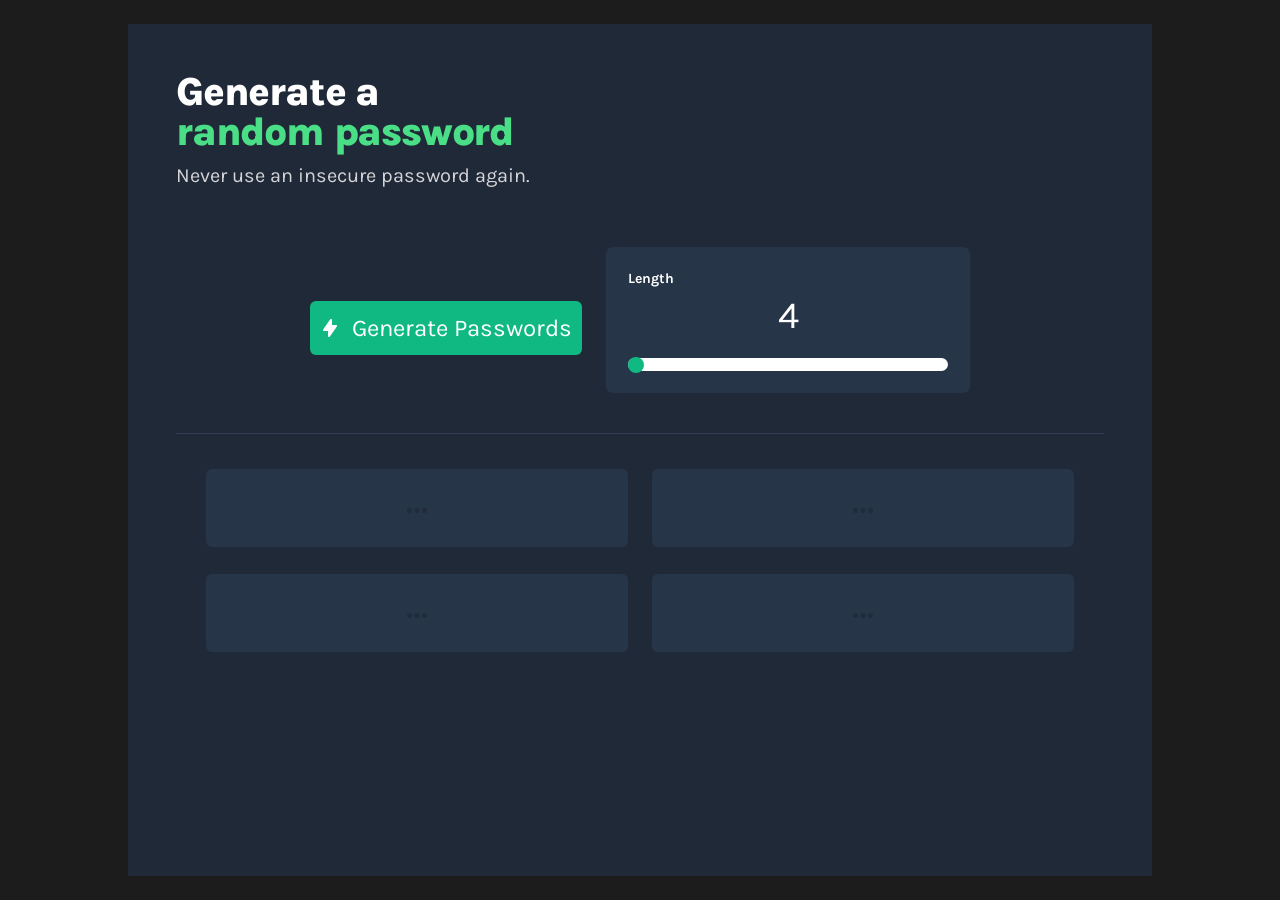
==== index.html @ f7d76714 "password generator built with HTML, CSS, and JS" ====
<!doctype html>
<html lang="en">
	<head>
		<meta charset="UTF-8" />
		<meta name="viewport" content="width=device-width, initial-scale=1.0" />
		<title>Password Generator</title>
		<link rel="preconnect" href="https://fonts.googleapis.com" />
		<link rel="preconnect" href="https://fonts.gstatic.com" crossorigin />
		<link
			href="https://fonts.googleapis.com/css2?family=Karla:ital,wght@0,200..800;1,200..800&display=swap"
			rel="stylesheet" />
		<link rel="stylesheet" href="source/css/index.css" />
	</head>
	<body>
		<div class="wrapper">
			<div class="title">
				<h1>Generate a <span class="title--block title--green">random password</span></h1>
				<h2>Never use an insecure password again.</h2>
			</div>

			<div class="generator flex">
				<div class="button" id="generatorButton">
					<!-- <img src="source/img/thunder.png" alt="passwords generator" /> -->
					<input class="button__text" id="generator" type="button" value="Generate Passwords" />
				</div>

				<div class="length flex">
					<h3 class="length__title">Length</h3>
					<output class="length__output" id="lengthOutput" for="length">4</output>
					<input
						class="length__input"
						id="length"
						type="range"
						min="4"
						max="10"
						value="4"
						step="1" />
				</div>
			</div>

			<hr />

			<div class="passwords">
				<output class="passwords__output relative flex" id="outputOne" for="generator">
					<span class="absolute output" id="passwordOne">
						<img
							class="passwords__dots"
							width="20"
							height="5"
							src="source/img/dots.png"
							alt="Password" />
					</span>
				</output>
				<output class="passwords__output relative flex" id="outputTwo" for="generator">
					<span class="absolute output" id="passwordTwo">
						<img
							class="passwords__dots"
							width="20"
							height="5"
							src="source/img/dots.png"
							alt="Password" />
					</span>
				</output>
				<output class="passwords__output relative flex" id="outputThree" for="generator">
					<span class="absolute output" id="passwordThree">
						<img
							class="passwords__dots"
							width="20"
							height="5"
							src="source/img/dots.png"
							alt="Password" />
					</span>
				</output>
				<output class="passwords__output relative flex" id="outputFour" for="generator">
					<span class="absolute output" id="passwordFour">
						<img
							class="passwords__dots"
							width="20"
							height="5"
							src="source/img/dots.png"
							alt="Password" />
					</span>
				</output>
			</div>
		</div>

		<script defer src="source/js/index.js"></script>
	</body>
</html>
---- source/css/index.css ----
:root {
	/* *GENERAL COLOR */
	--white: #ffffff;

	/* *TEXT COLOR */
	--title-green: #4adf86;
	--text-grey: #d5d4d8;
	--text-green: #55f991;

	/* *BACKGROUND COLOR */
	--base-black: #1c1c1c;
	--wrapper-black: #1f2937;
	--container: #273549;
	--container-button-green: #10b981;
	--line-gray: #2f3e53;
}

/* ||GENERAL STYLES */
html {
	box-sizing: border-box;
	scrollbar-color: var(--base-black) var(--container-button-green);
}

*,
*::before,
*::after {
	-webkit-tap-highlight-color: transparent;
	box-sizing: inherit;
	margin: 0;
	padding: 0;
}

body {
	background-color: #1c1c1c;
	color: var(--white);
	display: grid;
	font-family: "Karla", sans-serif;
	line-height: 1.4;
	min-height: 100vh;
	min-height: 100dvh;
}

:focus-visible {
	outline: 1.75px dotted #ffffff;
	outline-offset: 0.15rem;
}

h1 {
	font-size: clamp(1.25rem, calc(0.795rem + 2.273vw), 2.5rem);
	font-weight: 800;
	letter-spacing: -0.03em;
	line-height: 1;
	margin-bottom: 0.63rem;
}

h2 {
	color: var(--text-grey);
	font-size: clamp(0.63rem, calc(0.398rem + 1.136vw), 1.25rem);
	font-weight: normal;
}

input {
	color: inherit;
	font-family: inherit;
}

hr {
	border: none;
	height: 1.25px;
	margin-bottom: 2.19rem;
	background-color: var(--line-gray);
}

/* ||BLOCK */
.wrapper {
	background-color: var(--wrapper-black);
	margin: 1.5rem auto;
	padding: 3rem;
	width: 80%;
}

.title {
	margin-bottom: 3.56rem;
}

.generator {
	flex-wrap: wrap;
	justify-content: center;
	margin-bottom: 2.5rem;
	gap: 1.5rem;
}

.button {
	cursor: pointer;
	margin-top: 1rem;
	order: 1;
	align-self: center;
}

.length {
	background-color: var(--container);
	border-radius: 7px;
	flex-direction: column;
	padding: 1.38rem;
}

/* ||ELEMENT */
.button__text {
	background: 0.81rem center no-repeat url("../img/thunder.png") var(--container-button-green);
	border: none;
	border-radius: 6px;
	cursor: inherit;
	font-size: clamp(0.88rem, calc(0.648rem + 1.136vw), 1.5rem);
	line-height: 1.5;
	padding: 0.56rem 0.63rem 0.56rem 2.63rem;
	user-select: none;
}

.button__text:active {
	opacity: 0.95;
	scale: 0.97;
}

.length__title {
	font-size: 0.88rem;
}

.length__output {
	font-size: clamp(1.75rem, calc(1.523rem + 1.136vw), 2.38rem);
	text-align: center;
}

.length__input {
	align-self: center;
	-webkit-appearance: none;
	-moz-appearance: none;
	appearance: none;
	border-radius: 10px;
	height: 0.81rem;
	width: clamp(4.125rem, calc(-3.438rem + 46.25vw), 20rem);
	margin-top: 1rem;
}

.length__input::-webkit-slider-thumb {
	-webkit-appearance: none;
	appearance: none;
	background-color: var(--container-button-green);
	border-radius: 50%;
	height: 1rem;
	width: 1rem;
}

.length__input::-webkit-slider-thumb:active {
	opacity: 0.9;
}

.length__input::-moz-range-thumb {
	-moz-appearance: none;
	appearance: none;
	background-color: var(--container-button-green);
	border-radius: 50%;
	height: 1rem;
	width: 1rem;
}

.length__input::-moz-range-thumb {
	opacity: 0.9;
}

.passwords {
	display: flex;
	flex-wrap: wrap;
	column-gap: 1.5rem;
	row-gap: 1.69rem;
	justify-content: center;
}

.passwords__output {
	background-color: var(--container);
	padding: clamp(1.563rem, calc(1.125rem + 1.75vw), 2.438rem)
		clamp(7.563rem, calc(4.75rem + 11.25vw), 13.188rem);
	border-radius: 6px;
	-webkit-tap-highlight-color: transparent;
	justify-content: center;
	align-items: center;
	overflow: auto;
	scrollbar-width: thin;
	scrollbar-color: auto;
}

.passwords__dots {
	width: 1.25rem;
	height: 0.31rem;
	user-select: none;
}

/* ||MODIFIER */
.title--block {
	display: block;
}

.title--green {
	color: var(--title-green);
}

/* ||UTILITIES */
.flex {
	display: flex;
}

.relative {
	position: relative;
}

.absolute {
	position: absolute;
}

@media (hover: none) {
	.passwords__output:active {
		scale: 0.98;
	}
}

@media (hover: hover) {
	.button__text:hover {
		opacity: 0.85;
	}

	.button__text:active {
		opacity: 1;
	}

	.passwords__output:hover {
		box-shadow: 0 3px 4px rgba(255, 255, 255, 0.253);
	}

	.passwords__output:active {
		box-shadow: none;
	}
}

@media (min-width: 56.75rem) {
	.button {
		order: 0;
	}
}
/* 
output * {
	color: black;
} */
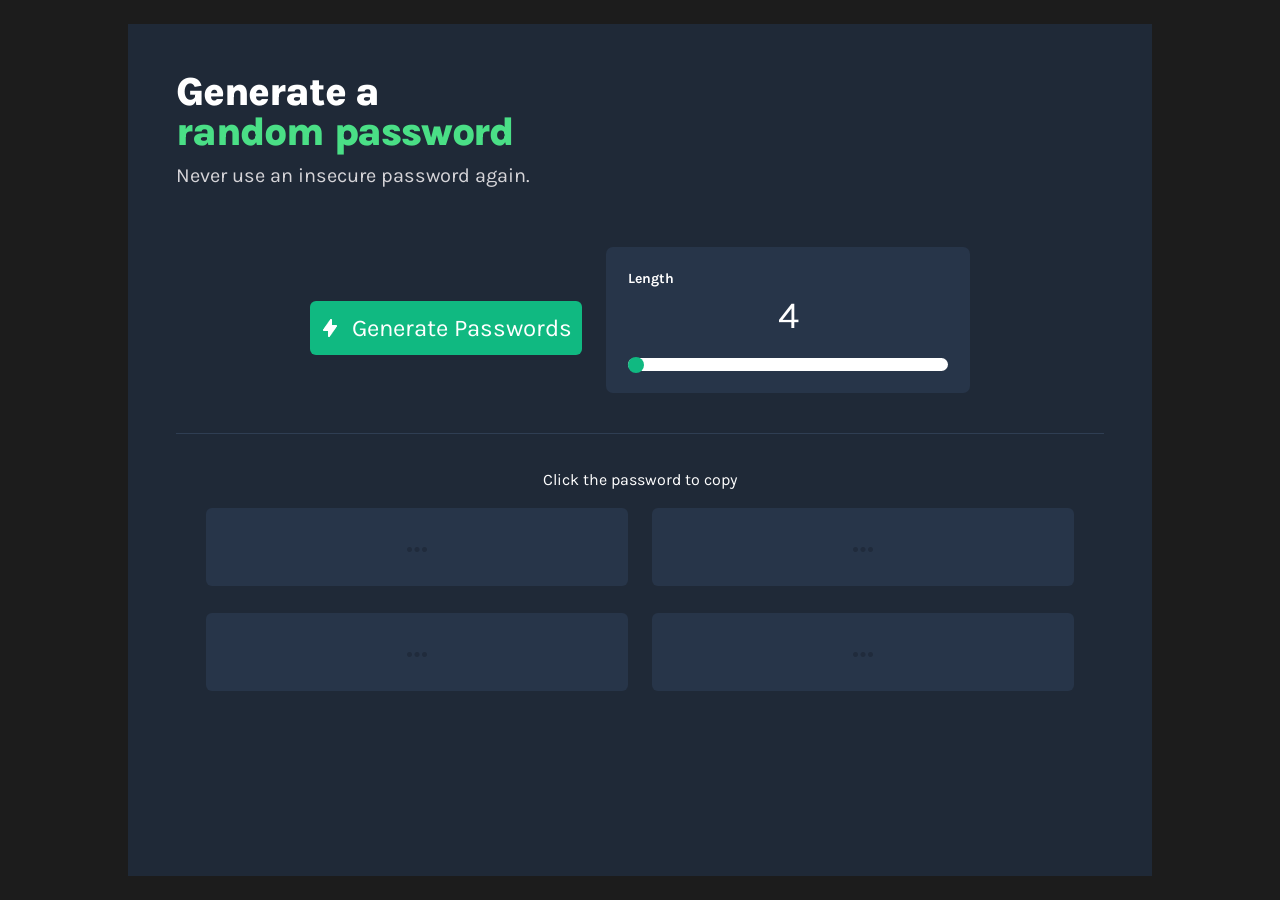
==== commit b2cc882a: "add note" ====
--- a/index.html
+++ b/index.html
@@ -39,6 +39,7 @@
 			</div>
 
 			<hr />
+			<p class="note">Click the password to copy</p>
 
 			<div class="passwords">
 				<output class="passwords__output relative flex" id="outputOne" for="generator">
--- a/source/css/index.css
+++ b/source/css/index.css
@@ -102,6 +102,11 @@
 	border-radius: 7px;
 	flex-direction: column;
 	padding: 1.38rem;
+}
+
+.note {
+	text-align: center;
+	margin-bottom: 1rem;
 }
 
 /* ||ELEMENT */
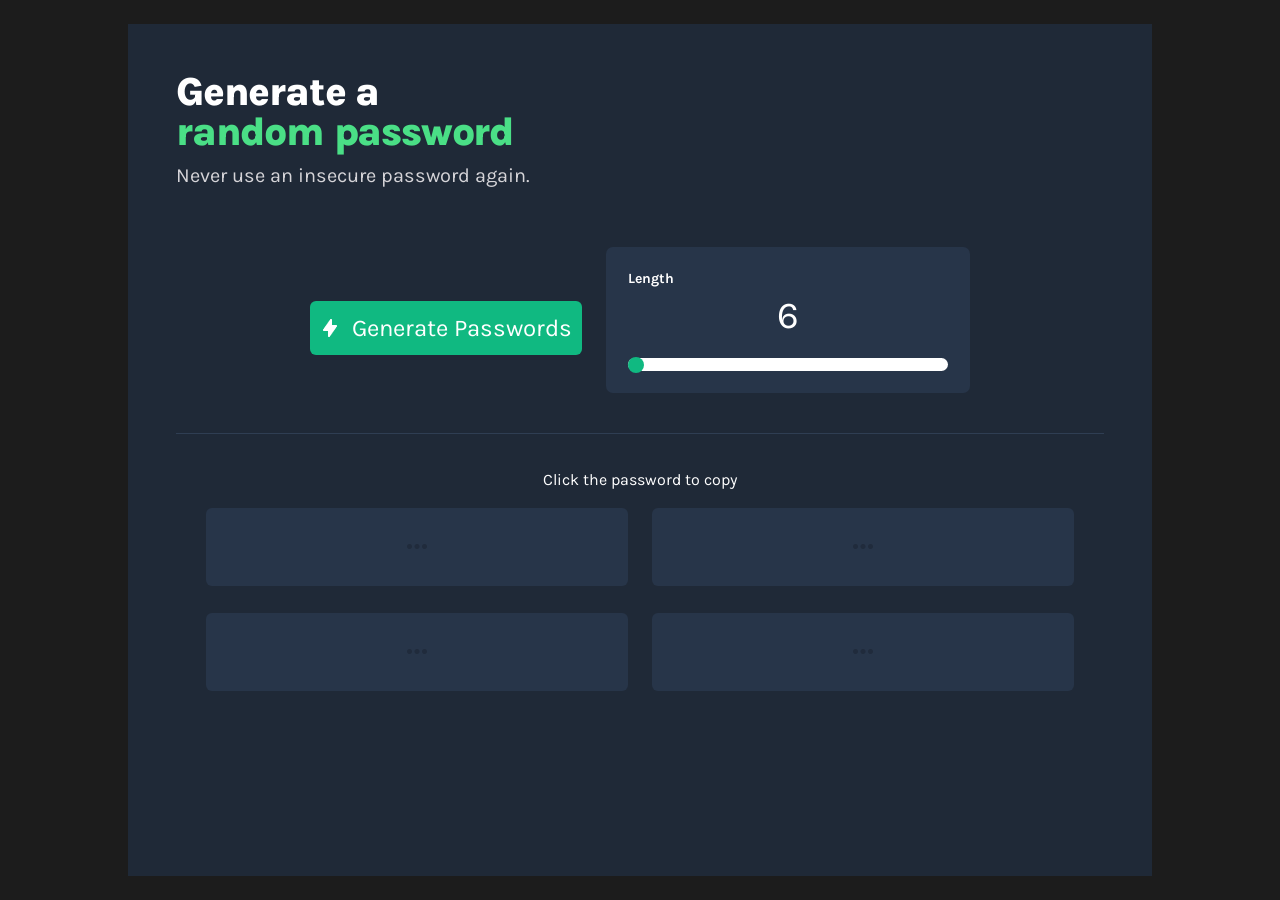
==== commit 86b53d07: "change min and max of the length; and make the js code simpler" ====
--- a/index.html
+++ b/index.html
@@ -20,7 +20,6 @@
 
 			<div class="generator flex">
 				<div class="button" id="generatorButton">
-					<!-- <img src="source/img/thunder.png" alt="passwords generator" /> -->
 					<input class="button__text" id="generator" type="button" value="Generate Passwords" />
 				</div>
 
@@ -31,8 +30,8 @@
 						class="length__input"
 						id="length"
 						type="range"
-						min="4"
-						max="10"
+						min="6"
+						max="16"
 						value="4"
 						step="1" />
 				</div>
--- a/source/css/index.css
+++ b/source/css/index.css
@@ -71,6 +71,10 @@
 	background-color: var(--line-gray);
 }
 
+img {
+	display: block;
+}
+
 /* ||BLOCK */
 .wrapper {
 	background-color: var(--wrapper-black);
@@ -102,6 +106,14 @@
 	border-radius: 7px;
 	flex-direction: column;
 	padding: 1.38rem;
+}
+
+.passwords {
+	display: flex;
+	flex-wrap: wrap;
+	column-gap: 1.5rem;
+	row-gap: 1.69rem;
+	justify-content: center;
 }
 
 .note {
@@ -172,14 +184,6 @@
 	opacity: 0.9;
 }
 
-.passwords {
-	display: flex;
-	flex-wrap: wrap;
-	column-gap: 1.5rem;
-	row-gap: 1.69rem;
-	justify-content: center;
-}
-
 .passwords__output {
 	background-color: var(--container);
 	padding: clamp(1.563rem, calc(1.125rem + 1.75vw), 2.438rem)
@@ -188,7 +192,6 @@
 	-webkit-tap-highlight-color: transparent;
 	justify-content: center;
 	align-items: center;
-	overflow: auto;
 	scrollbar-width: thin;
 	scrollbar-color: auto;
 }
@@ -250,7 +253,3 @@
 		order: 0;
 	}
 }
-/* 
-output * {
-	color: black;
-} */
